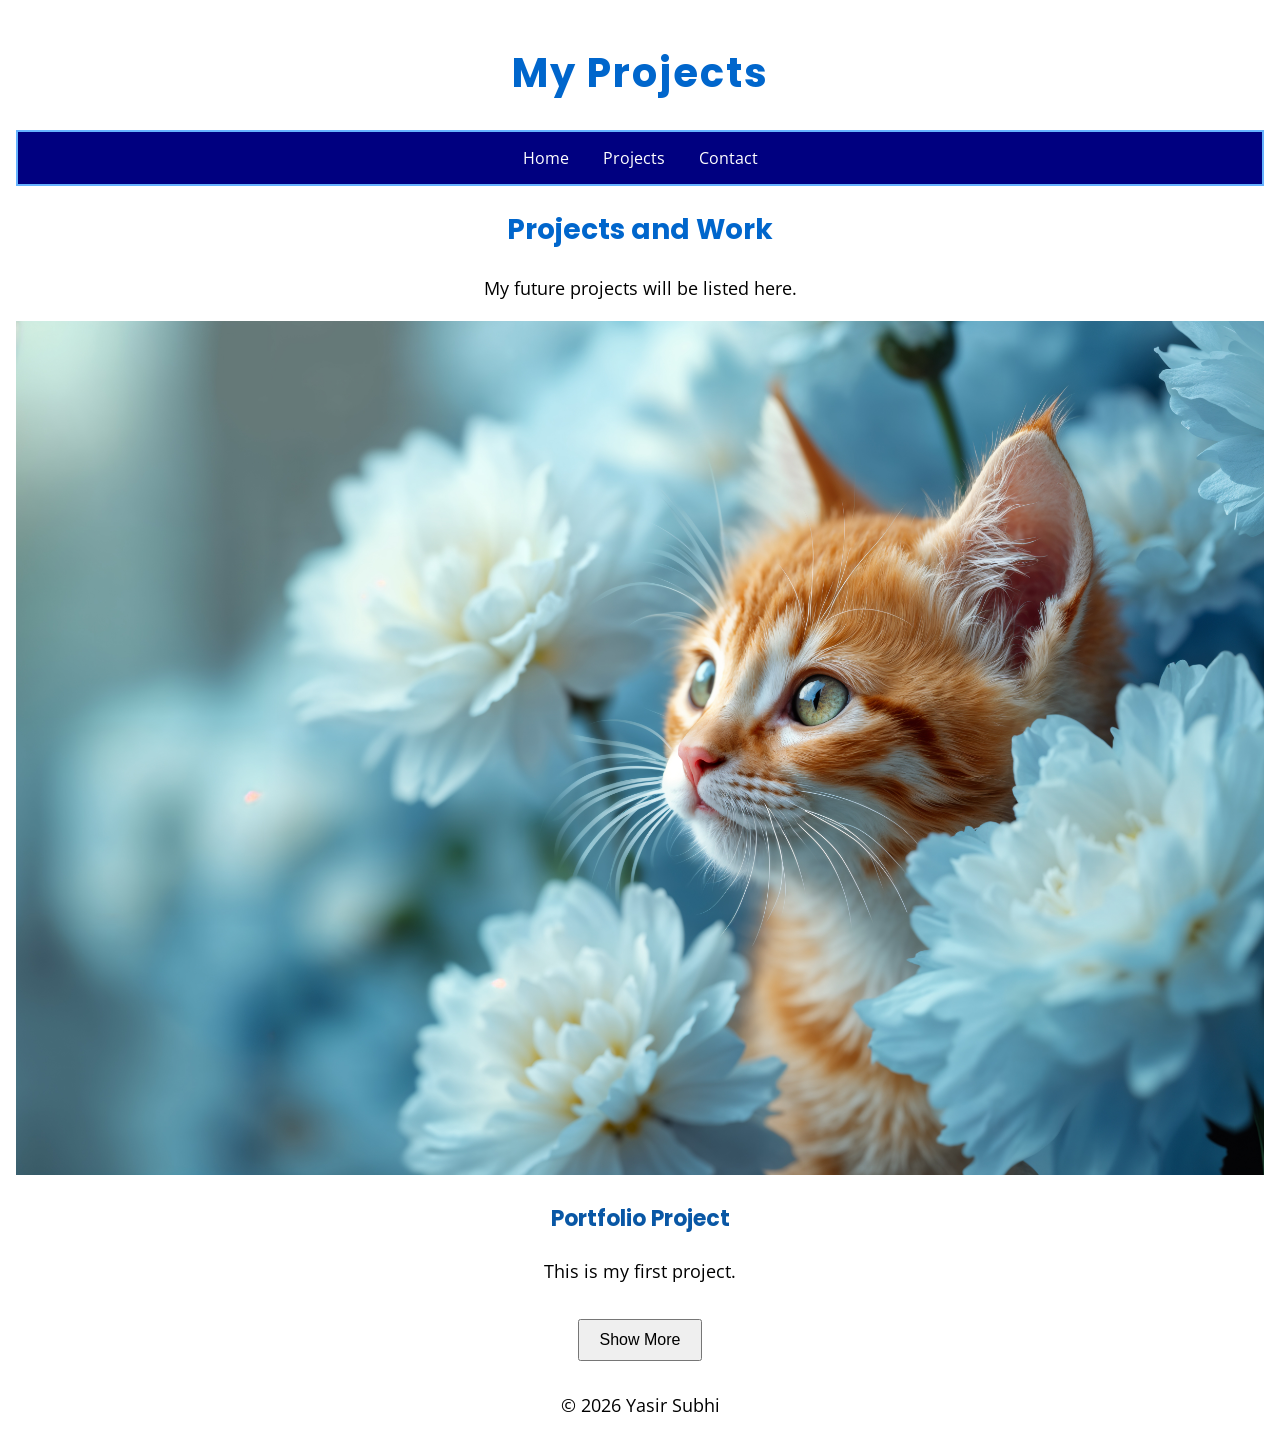
==== projects.html @ 489e352f "Add files via upload" ====
<!DOCTYPE html>
<html lang="en">

<head>
    <meta charset="UTF-8">
    <meta name="viewport" content="width=device-width, initial-scale=1.0">
    <title>Projects | Yasir Subhi</title>
    <link rel="stylesheet" href="styles.css">
</head>

<body>

    <header>
        <h1 id="main-title"><a href="projects.html">My Projects</a></h1>

        <nav>
            <ul>
                <li><a href="index.html">Home</a></li>
                <li><a href="projects.html">Projects</a></li>
                <li><a href="contact.html">Contact</a></li>
            </ul>
        </nav>
    </header>

    <main>
        <section>
            <h2 id="section-title">Projects and Work</h2>

            <p id="portfolio-p">
                My future projects will be listed here.
            </p>

            <img id="project-image" src="cute cat.jpg" alt="Cute cat">

            <h3 id="project-title">Portfolio Project</h3>

            <p id="portfolio-p">
                This is my first project.
            </p>

            <button id="toggle-button" type="button">
                Show More
            </button>

            <div id="extra-info" hidden>
                <p>
                    This portfolio was created using HTML, CSS, and JavaScript.
                </p>
            </div>

        </section>
    </main>

    <footer>
        <p>&copy; 2026 Yasir Subhi</p>
    </footer>

    <script src="script.js"></script>

</body>

</html>
---- styles.css ----
@import url("https://fonts.googleapis.com/css2?family=Open+Sans&family=Poppins:wght@600&display=swap");

* {
    box-sizing: border-box;
}

h1,
h2,
h3,
#main-title {
    font-family: 'Poppins', sans-serif;
}

body {
    font-family: 'Open Sans', sans-serif;
    background-color: #ffffff;
    color: #000000;
    margin: 0px;
    padding: 16px;
}

#main-title {
    color: #0066cc;
    text-align: center;
    font-size: 40px;
    letter-spacing: 2px;
}

#main-title a:hover {
    color: rgb(116, 204, 255);
}

#main-title a {
    color: #0066cc;
    text-decoration: none;
}

h1 {
    color: #0066cc;
    text-align: center;
    font-size: 32px;
}

h2 {
    color: #0066cc;
    text-align: center;
    font-size: 28px;
}

h3 {
    color: #0957a5;
    text-align: center;
    font-size: 22px;
}

p {
    color: #000000;
    font-size: 18px;
    line-height: 1.6;
    text-align: center;
}

nav {
    background-color: navy;
    padding: 15px;
    border: 2px solid #66b3ff;
    text-align: center;
    margin-bottom: 20px;
}

nav ul {
    list-style: none;
    padding: 0;
    margin: 0;
}

nav li {
    display: inline-block;
    margin: 0 15px;
}

nav a {
    color: white;
    text-decoration: none;
}

section {
    text-align: center;
}

#profile-image,
#project-image,
#contact-image {
    max-width: 100%;
    height: auto;
}

form {
    max-width: 500px;
    margin: 30px auto;
}

form label {
    display: block;
    margin-top: 15px;
    font-size: 18px;
}

form input,
form textarea {
    width: 100%;
    padding: 10px;
    margin-top: 5px;
    font-size: 16px;
}

form textarea {
    min-height: 120px;
}

button {
    padding: 10px 20px;
    margin-top: 15px;
    font-size: 16px;
    cursor: pointer;
}

.error {
    color: red;
    font-size: 14px;
    text-align: left;
}

.valid-input1 {
    background-color: lightblue;
}

.valid-input2 {
    background-color: lightgreen;
}

.valid-input3 {
    background-color: lightpink;
}

footer {
    margin-top: 30px;
    }
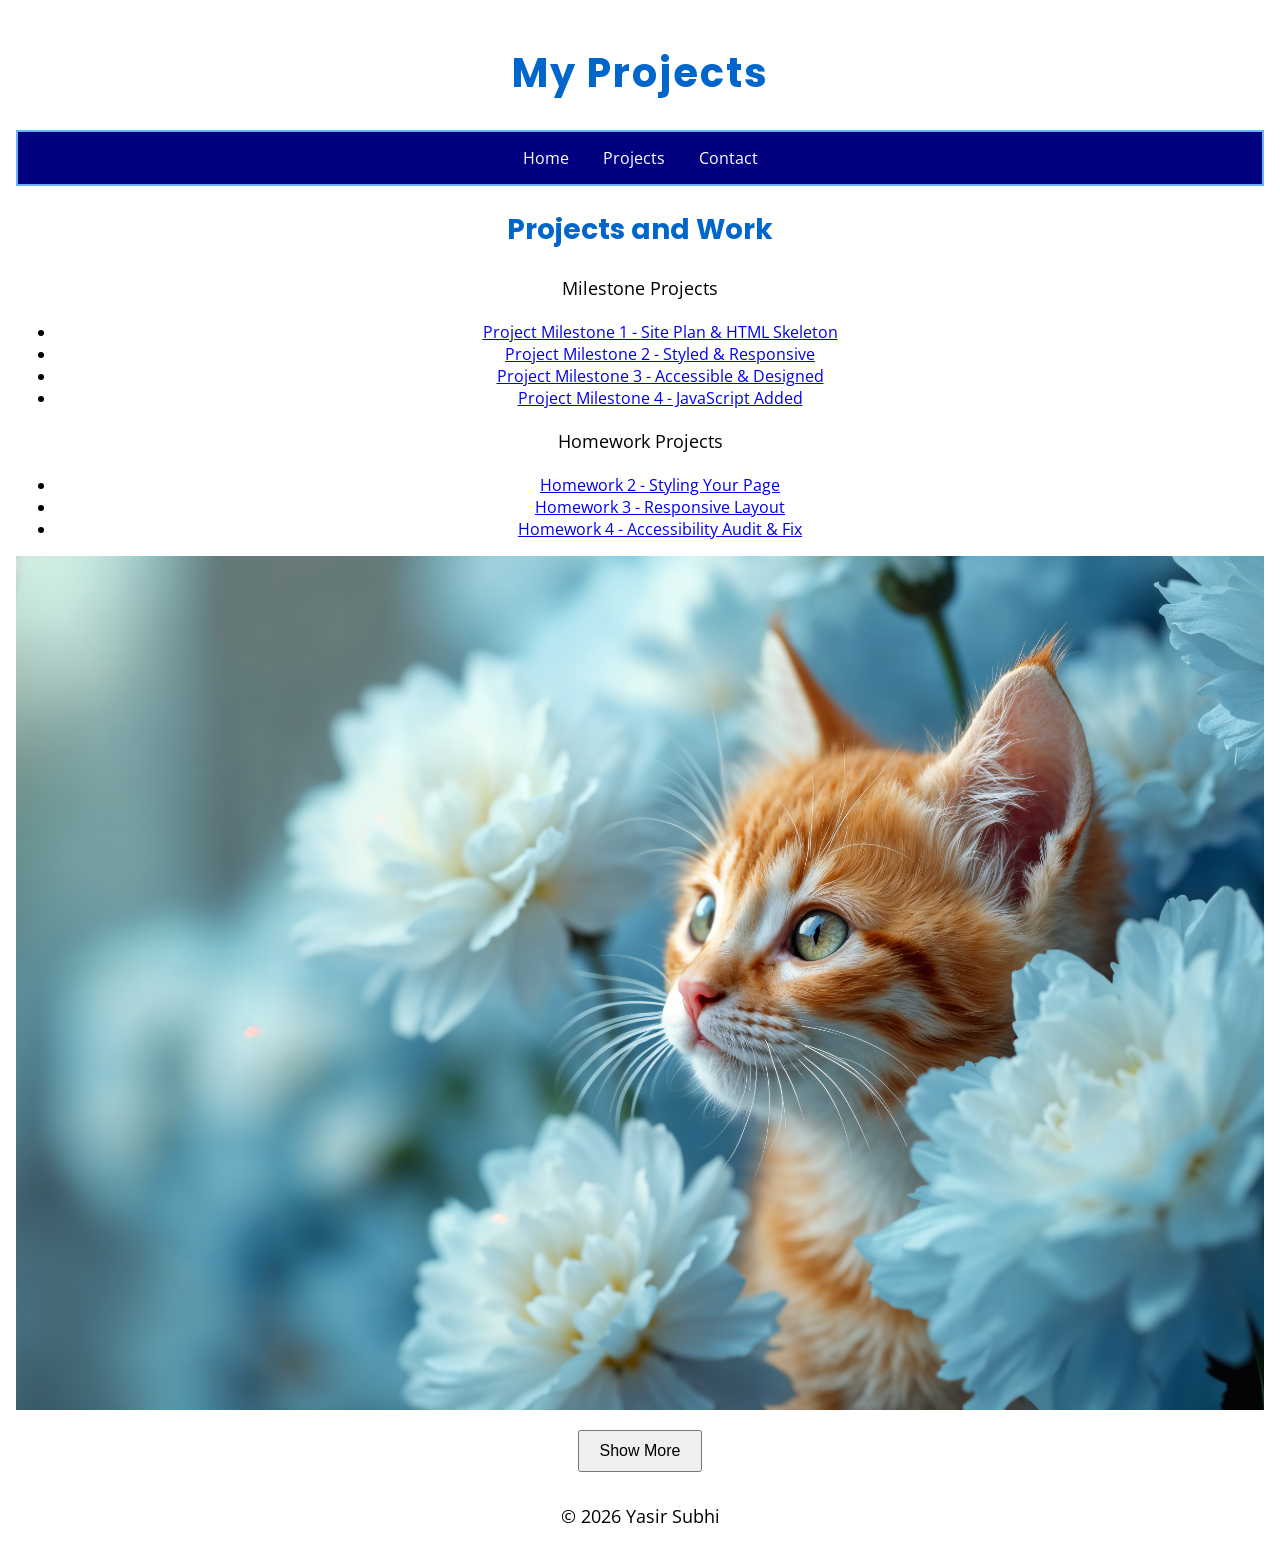
==== commit 02b95c57: "Add files via upload" ====
--- a/projects.html
+++ b/projects.html
@@ -26,17 +26,55 @@
         <section>
             <h2 id="section-title">Projects and Work</h2>
 
-            <p id="portfolio-p">
-                My future projects will be listed here.
-            </p>
+          <p class="project-category">
+    Milestone Projects
+</p>
+
+<ul class="project-list">    <li>
+        <a href="https://github.com/YasirSubhi1/Project-Milestone-1-Site-Plan-HTML-Skeleton" target="_blank">
+            Project Milestone 1 - Site Plan & HTML Skeleton
+        </a>
+    </li>
+    <li>
+        <a href="https://github.com/YasirSubhi1/Project-Milestone-2-Styled-Responsive" target="_blank">
+            Project Milestone 2 - Styled & Responsive
+        </a>
+    </li>
+    <li>
+        <a href="https://github.com/YasirSubhi1/Project-Milestone-3-Accessible-Designed" target="_blank">
+            Project Milestone 3 - Accessible & Designed
+        </a>
+    </li>
+    <li>
+        <a href="https://github.com/YasirSubhi1/Project-Milestone-4-JavaScript-Added" target="_blank">
+            Project Milestone 4 - JavaScript Added
+        </a>
+    </li>
+</ul>
+
+<p class="project-category">
+    Homework Projects
+</p>
+
+<ul class="project-list">
+    <li>
+        <a href="https://github.com/YasirSubhi1/Homework-2-Styling-Your-Page-correct-html-page-" target="_blank">
+            Homework 2 - Styling Your Page
+        </a>
+    </li>
+    <li>
+        <a href="https://github.com/YasirSubhi1/Homework-3-Responsive-Layout" target="_blank">
+            Homework 3 - Responsive Layout
+        </a>
+    </li>
+    <li>
+        <a href="https://github.com/YasirSubhi1/Homework-4-Accessibility-Audit-Fix" target="_blank">
+            Homework 4 - Accessibility Audit & Fix
+        </a>
+    </li>
+</ul>
 
             <img id="project-image" src="cute cat.jpg" alt="Cute cat">
-
-            <h3 id="project-title">Portfolio Project</h3>
-
-            <p id="portfolio-p">
-                This is my first project.
-            </p>
 
             <button id="toggle-button" type="button">
                 Show More
